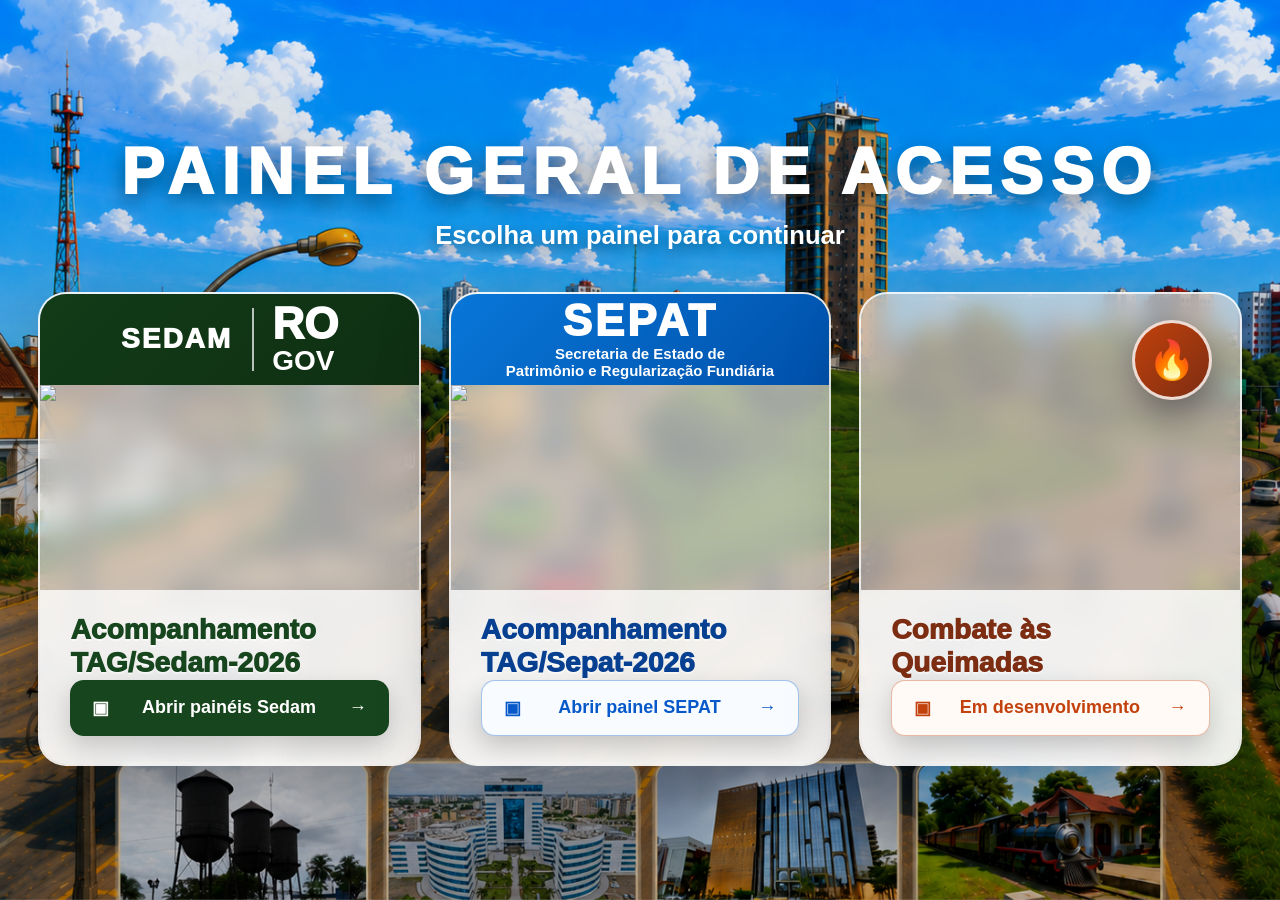
==== index.html @ 22114ae2 "Update index.html" ====
<!DOCTYPE html>
<html lang="pt-BR">
<head>
<meta charset="UTF-8">
<meta name="viewport" content="width=device-width,initial-scale=1.0">
<link rel="icon" href="data:,">
<title>Painel de Acompanhamento TAGs/Sedam e Sepat 2026</title>
<link rel="icon" href="/tags/assets/bg-monitoramento.png">
<link rel="stylesheet" href="./css/tailwind.min.css">
<link rel="stylesheet" href="./css/style.css?v=6">

<script src="https://cdn.jsdelivr.net/npm/@supabase/supabase-js@2"></script>
<script src="https://cdn.jsdelivr.net/npm/chart.js"></script>
<script src="https://cdnjs.cloudflare.com/ajax/libs/jspdf/2.5.1/jspdf.umd.min.js"></script>
<script src="https://cdnjs.cloudflare.com/ajax/libs/jspdf-autotable/3.5.28/jspdf.plugin.autotable.min.js"></script>
<script src="https://cdn.jsdelivr.net/npm/chartjs-plugin-datalabels@2.0.0"></script>
<script src="config.js"></script>

</head>
<body class="p-2 md:p-4">
<img src="assets/bandeira-ro.png" id="bandeiraFlutuante">
<!--=========================================================
000 PAINEL GERAL DE ACESSO
=========================================================-->
<section id="painel-geral-acesso" class="painel-geral-acesso">
<div class="painel-geral-overlay"></div>
<div class="painel-geral-conteudo">
<div class="painel-geral-titulo">PAINEL GERAL DE ACESSO</div>
<div class="painel-geral-subtitulo">Escolha um painel para continuar</div>
<div class="painel-geral-grid">
<div class="painel-card painel-card-sedam" onclick="abrirPainelSedam()">
<div class="painel-card-topo painel-topo-sedam">
<div class="painel-logo-texto">SEDAM</div>
<div class="painel-logo-ro">RO<br><span>GOV</span></div>
</div>
<div class="painel-card-img">
<img src="assets/sedam-card.png" class="painel-img-unificada">
</div>
<div class="painel-card-base">
<div class="painel-card-titulo sedam-cor">Acompanhamento<br>TAG/Sedam-2026</div>
<button class="painel-card-btn btn-sedam"><span>▣</span><strong>Abrir painéis Sedam</strong><b>→</b></button>
</div>
</div>
<div class="painel-card painel-card-sepat" onclick="abrirPainelSepat()">
<div class="painel-card-topo painel-topo-sepat">
<div class="painel-logo-sepat">SEPAT</div>
<div class="painel-logo-sub">Secretaria de Estado de<br>Patrimônio e Regularização Fundiária</div>
</div>
<div class="painel-card-img">
<img src="assets/sepat-card.png" class="painel-img-unificada">
</div>
<div class="painel-card-base">
<div class="painel-card-titulo sepat-cor">Acompanhamento<br>TAG/Sepat-2026</div>
<button class="painel-card-btn btn-sepat"><span>▣</span><strong>Abrir painel SEPAT</strong><b>→</b></button>
</div>
</div>
<div class="painel-card painel-card-queimadas" onclick="abrirPainelQueimadas()">
<div class="painel-card-topo painel-topo-queimadas">
<div class="painel-logo-fogo">🔥</div>
</div>
<div class="painel-card-img painel-img-queimadas"></div>
<div class="painel-card-base">
<div class="painel-card-titulo queimadas-cor">Combate às<br>Queimadas</div>
<button class="painel-card-btn btn-queimadas"><span>▣</span><strong>Em desenvolvimento</strong><b>→</b></button>
</div>
</div>
</div>
</div>
</section>
  
<!-- 001 LOGIN -->
<div id="login-screen" class="min-h-screen flex items-center justify-center">

<div class="login-card-sedam-img">

<img src="assets/sedam-card.png" class="login-img-unificada">

<div class="login-actions-sedam">

<input type="text" id="u" placeholder="Usuário" class="w-full p-3 mb-3 bg-slate-800 rounded-lg text-white text-sm">

<input type="password" id="p" placeholder="Senha" class="w-full p-3 mb-4 bg-slate-800 rounded-lg text-white text-sm">

<button onclick="login()" class="w-full bg-blue-600 hover:bg-blue-700 py-3 rounded-xl font-bold text-sm">
ACESSAR PAINEL
</button>
<button onclick="voltarPainelGeral()" class="w-full bg-slate-700 hover:bg-slate-800 py-3 rounded-xl font-bold text-sm text-white">
← Voltar ao Painel Geral
</button>
</div>

</div>

</div>

<!-- 002 DASHBOARD -->
<div id="dashboard" class="hidden">
<header class="topo-sedam-modern">

<div class="topo-esquerda-sedam">

<div>
<h1 class="titulo-sedam-modern">
Painel de Acompanhamento TAG/Sedam 2026
</h1>

<div id="user-info" class="usuario-sedam-modern"></div>
</div>

</div>

<div class="topo-direita-sedam">

<div class="mini-kpis-sedam">

<div class="mini-kpi-sedam azul">
<span id="dashboardTotalItens">0</span>
<small>ITENS</small>
</div>

<div class="mini-kpi-sedam verde">
<span id="dashboardTotalSubitens">0</span>
<small>SUBITENS</small>
</div>

</div>

<div class="media-topo-sedam">
<div>MÉDIA GERAL TAG</div>
<strong id="total-geral">0%</strong>
</div>

<button class="btn-topo-sedam" onclick="window.location.href='https://projetosetags.github.io/tags/index.html'">
Painel Geral
</button>

<button id="btnBackupSedam" style="flex-shrink:0" class="btn-topo-sedam hidden" onclick="backupSedam()">
BACKUP Sedam
</button>

<div id="btn-monitoramento" style="display:none;flex-shrink:0">
<a href="https://projetosetags.github.io/tags/monitoramento/monitoramento.html" target="_blank" class="btn-topo-sedam">
<span>📊</span>
<span>Monitoramento</span>
</a>
</div>

<button onclick="logout()" class="btn-topo-sedam sair">
Sair
</button>

</div>

</header>

<!-- 003 MENU -->
<nav class="grid grid-cols-2 sm:grid-cols-3 md:grid-cols-4 xl:grid-cols-7 gap-2 mb-4">

<button onclick="switchTab('dashboard')" id="tab-dashboard" class="tab-btn flex flex-col items-center justify-center rounded-2xl p-3 min-h-[82px] bg-white/90 border border-[#e5d6c3] shadow-[0_4px_14px_rgba(0,0,0,0.08)] hover:scale-[1.01] transition-all duration-300">
<div class="text-2xl mb-1">📈</div>
<div class="text-[11px] font-black tracking-wide uppercase text-[#6e5a45] text-center leading-tight">Dashboard</div>
</button>
  
<button onclick="switchTab('resumo')" id="tab-resumo" class="tab-btn tab-active">
<div>📊</div>
<div>Resumo</div>
</button>

<button onclick="switchTab('mensal')" id="tab-mensal" class="tab-btn">
<div>📑</div>
<div>Dados p/Monitoramento</div>
</button>

<button onclick="switchTab('analise')" id="tab-analise" class="tab-btn">
<div>📈</div>
<div>Gráficos</div>
</button>

<button onclick="switchTab('concluidos')" id="tab-concluidos" class="tab-btn">
<div>🏆</div>
<div>100% Cumpridos</div>
</button>

<button id="tab-perfis" onclick="switchTab('perfis')" class="tab-btn hidden">
<div>👥</div>
<div>Perfis Sedam</div>
</button>

<button id="tab-tcero" onclick="switchTab('tcero')" class="tab-btn hidden">
<div>🛡️</div>
<div>Perfis TCE-RO</div>
</button>

<button id="tab-usuarios" onclick="switchTab('usuarios')" class="tab-btn hidden">
<div>👤</div>
<div>Usuários Sedam</div>
</button>

</nav>

<!-- 004 FILTROS -->
<div class="flex flex-wrap gap-2 mb-3 items-center justify-between">
<div id="boxModoResumo" class="flex flex-wrap gap-2 items-center">
<button onclick="modoResumo='item';renderResumo()" id="btnModoItem" class="text-xs bg-amber-500 hover:bg-amber-400 text-white px-4 py-2 rounded-2xl font-black shadow inline-flex items-center">
ITEM
</button>
<button onclick="modoResumo='subitem';renderResumo()" id="btnModoSubitem" class="text-xs bg-blue-500 hover:bg-blue-400 text-white px-4 py-2 rounded-2xl font-black shadow inline-flex items-center">
SUBITEM
</button>
<button
type="button"
onclick="toggleOcultarConcluidos()"
id="btn-ocultar"
style="display:inline-flex"
class="text-xs bg-slate-700 hover:bg-slate-800 text-white px-4 py-2 rounded-2xl font-black shadow items-center justify-center">
OCULTAR 100%
</button>

</div>

<div class="flex justify-end items-center gap-2 ml-auto flex-wrap">

<input id="dataInicio" type="date" onchange="aplicarFiltroData()" class="text-xs bg-white border border-slate-300 text-slate-800 px-3 py-2 rounded-2xl shadow-sm font-bold">

<input id="dataFim" type="date" onchange="aplicarFiltroData()" class="text-xs bg-white border border-slate-300 text-slate-800 px-3 py-2 rounded-2xl shadow-sm font-bold">

<button
onclick="toggleOcultarConcluidos()"
class="text-xs bg-slate-700 hover:bg-slate-800 text-white px-4 py-2 rounded-2xl font-black shadow">
OCULTAR 100%
</button>

</div>

</div>

<!-- 005 RESUMO -->
<div id="view-resumo" class="tab-view">
<div id="cards-container" class="grid grid-cols-2 sm:grid-cols-3 md:grid-cols-4 lg:grid-cols-6 xl:grid-cols-8 gap-3"></div>
</div>

<!-- 006 VOLTAR -->
<button id="btn-voltar" onclick="fecharDrill()" style="display:none" class="mb-2 text-xs bg-red-600 px-2 py-1 rounded">
← VOLTAR
</button>

<!-- DASHBOARD -->
<div id="view-dashboard" class="tab-content">

<div class="grid grid-cols-2 md:grid-cols-4 xl:grid-cols-7 gap-3 mb-4">

<div id="cardMediaGeral" class="bg-white/90 rounded-3xl p-5 shadow border border-emerald-100">
<div class="text-[11px] font-black text-slate-500 uppercase tracking-wide">Média Geral</div>
<div id="dashboardMediaGeral" class="text-[46px] font-black text-emerald-500 leading-none mt-1">0%</div>
<div class="text-[12px] font-bold text-slate-600 mt-2">Desempenho consolidado</div>
</div>

<div id="cardTotalItens" class="bg-white/90 rounded-3xl p-5 shadow border border-blue-100">
<div class="text-[11px] font-black text-slate-500 uppercase tracking-wide">Itens</div>
<div id="dashboardTotalItens" class="text-[46px] font-black text-blue-500 leading-none mt-1">0</div>
<div class="text-[12px] font-bold text-slate-600 mt-2">Itens monitorados</div>
</div>

<div id="cardTotalSubitens" class="bg-white/90 rounded-3xl p-5 shadow border border-violet-100">
<div class="text-[11px] font-black text-slate-500 uppercase tracking-wide">Subitens</div>
<div id="dashboardTotalSubitens" class="text-[46px] font-black text-violet-500 leading-none mt-1">0</div>
<div class="text-[12px] font-bold text-slate-600 mt-2">Subitens cadastrados</div>
</div>

<div id="cardCumpridos" class="bg-white/90 rounded-3xl p-5 shadow border border-green-100">
<div class="text-[11px] font-black text-slate-500 uppercase tracking-wide">100%</div>
<div id="dashboardCumpridos" class="text-[46px] font-black text-green-500 leading-none mt-1">0</div>
<div class="text-[12px] font-bold text-slate-600 mt-2">Cumpridos</div>
</div>

<div id="cardCriticos" class="bg-white/90 rounded-3xl p-5 shadow border border-red-100">
<div class="text-[11px] font-black text-slate-500 uppercase tracking-wide">Críticos</div>
<div id="dashboardCriticos" class="text-[46px] font-black text-red-500 leading-none mt-1">0</div>
<div class="text-[12px] font-bold text-slate-600 mt-2">Abaixo de 30%</div>
</div>

<div id="cardAndamento" class="bg-white/90 rounded-3xl p-5 shadow border border-orange-100">
<div class="text-[11px] font-black text-slate-500 uppercase tracking-wide">Execução</div>
<div id="dashboardAndamento" class="text-[46px] font-black text-orange-500 leading-none mt-1">0</div>
<div class="text-[12px] font-bold text-slate-600 mt-2">Em andamento</div>
</div>

<div id="cardPendentes" class="bg-white/90 rounded-3xl p-5 shadow border border-slate-200">
<div class="text-[11px] font-black text-slate-500 uppercase tracking-wide">Pendentes</div>
<div id="dashPendentes" class="text-[46px] font-black text-slate-400 leading-none mt-1">0</div>
<div class="text-[12px] font-bold text-slate-600 mt-2">Não iniciados</div>
</div>

</div>

<div class="grid grid-cols-1 lg:grid-cols-3 gap-4">

<div class="bg-white/90 rounded-3xl p-5 shadow border border-slate-100">
<div class="flex items-center justify-between mb-3">
<h3 class="text-[13px] font-black uppercase tracking-wide text-slate-700">Desempenho por Item</h3>
<div class="text-[10px] font-black text-emerald-500 uppercase">Atualizado</div>
</div>
<div class="chart-container">
<canvas id="graficoDashboardItens"></canvas>
</div>
</div>

<div class="bg-white/90 rounded-3xl p-5 shadow border border-slate-100">
<div class="flex items-center justify-between mb-3">
<h3 class="text-[13px] font-black uppercase tracking-wide text-slate-700">Evolução Mensal</h3>
<div class="text-[10px] font-black text-blue-500 uppercase">Média Geral</div>
</div>
<div class="chart-container">
<canvas id="graficoDashboardLinha"></canvas>
</div>
</div>

<div class="bg-white/90 rounded-3xl p-5 shadow border border-slate-100">
<div class="flex items-center justify-between mb-3">
<h3 class="text-[13px] font-black uppercase tracking-wide text-slate-700">Distribuição</h3>
<div class="text-[10px] font-black text-violet-500 uppercase">Subitens</div>
</div>
<div class="chart-container">
<canvas id="graficoDashboardPizza"></canvas>
</div>
</div>

</div>

<div class="mt-4 bg-blue-50 border border-blue-200 rounded-2xl p-4 text-[12px] font-semibold text-slate-700 leading-relaxed">
As informações constantes neste painel possuem caráter preliminar e informativo, baseadas nos dados declarados até o momento pelos jurisdicionados envolvidos no monitoramento do TAG SEDAM 2026.
</div>

</div>

<!-- 007 MONITORAMENTO -->
<div id="view-mensal" class="tab-view hidden">
<div class="bg-slate-900/40 rounded-xl border border-white/5 overflow-x-auto">
<table class="w-full text-left border-collapse min-w-[1400px]">
<thead>
<tr class="text-[8px] text-slate-500 uppercase border-b border-white/10">
<th>Sub-Item</th>
<th>Descrição</th>
<th>Produtos</th>
<th>Responsável(is)</th>
<th>Setor</th>
<th>Data Início</th>
<th class="opacity-40">JAN</th>
<th class="opacity-40">FEV</th>
<th class="opacity-40">MAR</th>
<th class="text-blue-400">ABR</th>
<th class="text-yellow-400">MAI</th>
<th>Total</th>
</tr>
</thead>
<tbody id="table-body" class="text-[10px]"></tbody>
</table>
</div>
</div>

<!-- 008 ANALISE -->
<div id="view-analise" class="tab-view hidden">

<select id="tipoGrafico" class="hidden">
<option value="subitem" selected>POR SUBITEM</option>
</select>

<div class="grid grid-cols-1 md:grid-cols-2 gap-3 mb-3">

<select id="filtroItem" class="bg-slate-800 p-2 rounded text-sm"></select>

<select id="filtroSubitem" class="bg-slate-800 p-2 rounded text-sm"></select>

</div>

<div class="bg-slate-900/40 p-4 rounded-xl mb-4">

<canvas id="chartMaster"></canvas>

<div id="descSubitem"></div>

</div>
<div class="flex justify-end mb-3">
<button onclick="toggleOcultarConcluidos()" class="text-xs bg-slate-700 hover:bg-slate-800 text-white px-4 py-2 rounded-2xl font-black shadow">
OCULTAR 100%
</button>
</div>
<div id="ranking" class="mt-6 text-xs"></div>

</div>

<!-- 009 CONCLUIDOS -->
<div id="view-concluidos" class="tab-view hidden">

<div id="concluidos-container" class="grid grid-cols-6 sm:grid-cols-12 lg:grid-cols-18 gap-1 mb-8"></div>

<div class="bg-slate-900/40 p-6 rounded-xl border border-emerald-500/20">

<h3 style="font-size:22px;font-weight:900;color:#000000;margin-bottom:18px;text-transform:uppercase;">
Descrição das Ações Cumpridas (100%)
</h3>

<div id="concluidos-list" class="space-y-2 text-[10px] text-slate-400"></div>

</div>

</div>

<!-- 010 PERFIS -->
<div id="view-perfis" class="tab-view hidden">
<div id="boxCadastroPerfis" class="hidden flex-wrap gap-2 mb-4 bg-white/70 rounded-3xl p-4 shadow-[0_4px_18px_rgba(0,0,0,.08)]">
<input id="pf_nome" placeholder="Nome Completo" class="px-4 py-3 rounded-2xl border border-slate-200 outline-none text-[13px] font-bold min-w-[240px]">
<input id="pf_user" placeholder="Usuário" class="px-4 py-3 rounded-2xl border border-slate-200 outline-none text-[13px] font-bold min-w-[140px]">
<input id="pf_senha" placeholder="Senha" class="px-4 py-3 rounded-2xl border border-slate-200 outline-none text-[13px] font-bold min-w-[140px]">
<input id="pf_cargo" placeholder="Cargo" class="px-4 py-3 rounded-2xl border border-slate-200 outline-none text-[13px] font-bold min-w-[260px]">

<select id="pf_nivel" class="px-4 py-3 rounded-2xl border border-slate-200 outline-none text-[13px] font-black">
<option value="1">Nível 1</option>
<option value="2">Nível 2</option>
<option value="3">Nível 3</option>
<option value="4" selected>Nível 4</option>
</select>

<button id="btnInserirPerfil" onclick="salvarNovoPerfil()" class="bg-violet-600 hover:bg-violet-700 text-white px-6 py-3 rounded-2xl text-[11px] font-black shadow">
INSERIR
</button>

</div>

<div id="listaPerfis"></div>
</div>

<!-- 011 TCERO -->
<div id="view-tcero" class="tab-view hidden">
<div id="boxCadastroTCERO" class="hidden flex-wrap gap-2 mb-4 bg-white/70 rounded-3xl p-4 shadow-[0_4px_18px_rgba(0,0,0,.08)]">
<input id="tc_nome" placeholder="Nome Completo" class="px-4 py-3 rounded-2xl border border-slate-200 outline-none text-[13px] font-bold min-w-[240px]">
<input id="tc_user" placeholder="Usuário" class="px-4 py-3 rounded-2xl border border-slate-200 outline-none text-[13px] font-bold min-w-[140px]">
<input id="tc_senha" placeholder="Senha" class="px-4 py-3 rounded-2xl border border-slate-200 outline-none text-[13px] font-bold min-w-[140px]">
<input id="tc_cargo" placeholder="Cargo" class="px-4 py-3 rounded-2xl border border-slate-200 outline-none text-[13px] font-bold min-w-[260px]">
<select id="tc_nivel" class="px-4 py-3 rounded-2xl border border-slate-200 outline-none text-[13px] font-black">
<option value="1">Nível 1</option>
<option value="2">Nível 2</option>
<option value="3">Nível 3</option>
<option value="4" selected>Nível 4</option>
</select>

<select id="tc_pdf" class="px-4 py-3 rounded-2xl border border-slate-200 outline-none text-[13px] font-black">
<option value="true">COM PDF</option>
<option value="false">SEM PDF</option>
</select>
<button id="btnInserirTCERO" onclick="salvarNovoTCERO()" class="bg-violet-600 hover:bg-violet-700 text-white px-6 py-3 rounded-2xl text-[11px] font-black shadow">
INSERIR
</button>
</div>
<div id="listaTCERO"></div>
</div>

<!-- 012 USUARIOS -->
<div id="view-usuarios" class="tab-view hidden">
<div id="listaUsuarios"></div>
</div>

</div>

<script src="./js/utils.js"></script>
<script src="./js/sedam-core.js"></script>
<script src="./js/sedam-monitoramento.js"></script>
<script src="./js/sedam-graficos.js"></script>
<script src="./js/sedam-pdf.js"></script>
<script src="./js/tcero.js"></script>

<div id="modalResumo" class="hidden fixed inset-0 z-[9999] bg-black/70 items-center justify-center p-3">
<div class="bg-slate-200 w-full max-w-5xl rounded-3xl overflow-auto max-h-[92vh] shadow-2xl">

<div class="flex items-center justify-between p-4 border-b border-slate-300 sticky top-0 bg-slate-100">
<div class="text-lg font-black text-blue-900">
DETALHAMENTO DO SUBITEM
</div>

<button onclick="fecharModalResumo()" class="bg-red-600 hover:bg-red-700 text-white px-4 py-2 rounded-xl text-xs font-black">
FECHAR
</button>
</div>

<div id="conteudoResumo" class="p-4">
</div>

</div>
</div>

<script>

function aplicarAcessoMonitoramento(){
let btn=document.getElementById('btn-monitoramento')
if(!btn)return
let username=(userP?.username||'').toLowerCase().trim()
let nome=(userP?.nome_completo||'').toLowerCase().trim()
const usuariosPermitidos=[
'manoel',
'jane'
]
const liberado=
usuariosPermitidos.includes(username)||
nome.includes('manoel')||
nome.includes('jane')
if(liberado){
btn.style.display='flex'
btn.style.alignItems='center'
}else{
btn.style.display='none'
}
}


</script>
 
</body>
</html>
---- css/style.css ----
/*=========================================================
001 SEDAM BODY E LOGIN
=========================================================*/
body{background:#f5f0e6;color:#000000;font-family:'Inter',sans-serif;margin:0;overflow-x:hidden;}
body:not(.login-bg){background:#f5f0e6!important;}
body.login-bg{background:url('../assets/portovelho.png') center center/cover no-repeat fixed!important;filter:contrast(1.15) saturate(1.18) brightness(1.02);}
body.login-bg::before{content:"";position:fixed;top:0;left:0;width:100%;height:100%;background:linear-gradient(to bottom,rgba(255,255,255,.08),rgba(255,255,255,.14));z-index:0;}
#login-screen.hidden,#login-screen[style*="display: none"]{display:none!important;height:0!important;min-height:0!important;padding:0!important;margin:0!important;overflow:hidden!important;}
#dashboard{margin-top:0!important;padding:10px!important;position:relative!important;z-index:2!important;width:100%!important;}
.bg-slate-900\/70{background:rgba(255,255,255,.82)!important;border:1px solid rgba(0,0,0,.08)!important;backdrop-filter:blur(10px);box-shadow:0 10px 40px rgba(0,0,0,.18);}
.bg-slate-800{background:#efe5d8!important;color:#4b4038!important;}
.text-white,.text-slate-300,.text-blue-400,.text-yellow-400,.text-emerald-400{color:#000000!important;}
.border-white\/10{border-color:rgba(120,102,84,.08)!important;}
.border-white\/5{border-color:rgba(120,102,84,.05)!important;}

/*=========================================================
002 BANDEIRA FLUTUANTE
=========================================================*/
#bandeiraFlutuante{position:fixed;top:145px;left:50%;transform:translateX(-50%);width:320px;z-index:0;pointer-events:none;display:block!important;opacity:.28;filter:drop-shadow(0 10px 18px rgba(0,0,0,.16)) drop-shadow(0 2px 4px rgba(255,255,255,.08));transform-origin:left center;animation:bandeiraRealista 8s ease-in-out infinite;will-change:transform;}
body.login-bg #bandeiraFlutuante{display:block!important;}
@keyframes bandeiraRealista{
0%{transform:translateX(-50%) perspective(1800px) rotateY(0deg) skewY(0deg) translateY(0px);}
10%{transform:translateX(-50%) perspective(1800px) rotateY(-2deg) skewY(-.2deg) translateY(-1px);}
20%{transform:translateX(-50%) perspective(1800px) rotateY(1.5deg) skewY(.2deg) translateY(.5px);}
30%{transform:translateX(-50%) perspective(1800px) rotateY(-3deg) skewY(-.3deg) translateY(-1px);}
40%{transform:translateX(-50%) perspective(1800px) rotateY(2deg) skewY(.2deg) translateY(1px);}
50%{transform:translateX(-50%) perspective(1800px) rotateY(-2.5deg) skewY(-.3deg) translateY(-1px);}
60%{transform:translateX(-50%) perspective(1800px) rotateY(1.5deg) skewY(.2deg) translateY(.5px);}
70%{transform:translateX(-50%) perspective(1800px) rotateY(-2deg) skewY(-.2deg) translateY(-1px);}
80%{transform:translateX(-50%) perspective(1800px) rotateY(1deg) skewY(.1deg) translateY(.5px);}
90%{transform:translateX(-50%) perspective(1800px) rotateY(-1.5deg) skewY(-.1deg) translateY(-.5px);}
100%{transform:translateX(-50%) perspective(1800px) rotateY(0deg) skewY(0deg) translateY(0px);}
}

/*=========================================================
003 TABS E NAVEGAÇÃO
=========================================================*/
nav{display:flex!important;flex-wrap:nowrap!important;align-items:center!important;justify-content:space-between!important;gap:10px!important;overflow-x:auto!important;padding:4px 0!important;}
.tab-btn{align-self:start!important;flex:1 1 0!important;max-width:180px!important;min-width:120px!important;min-height:68px!important;padding:.65rem!important;font-size:.68rem!important;font-weight:900!important;text-transform:uppercase!important;color:#6e563d!important;border:none!important;border-radius:18px!important;background:rgba(255,255,255,.88)!important;border:1px solid rgba(255,255,255,.55)!important;backdrop-filter:blur(18px)!important;-webkit-backdrop-filter:blur(18px)!important;box-shadow:0 4px 12px rgba(0,0,0,.06)!important;display:flex!important;flex-direction:column!important;align-items:center!important;justify-content:center!important;gap:3px!important;position:relative!important;overflow:hidden!important;transition:all .22s ease!important;}
.tab-btn:hover{transform:translateY(-2px)!important;box-shadow:0 10px 20px rgba(15,23,42,.10)!important;filter:brightness(1.03);}
.tab-btn::before{content:"";position:absolute;top:0;left:0;width:100%;height:48%;background:linear-gradient(to bottom,rgba(255,255,255,.42),transparent);pointer-events:none;}
.tab-btn div:first-child{font-size:18px!important;line-height:1!important;margin:0!important;}
.tab-btn div:last-child{font-size:9px!important;font-weight:900!important;letter-spacing:.2px!important;line-height:1!important;color:#6b5338!important;text-align:center!important;}
.tab-active{color:#8a6230!important;background:linear-gradient(180deg,rgba(255,248,238,.98),rgba(239,223,198,.94))!important;border:1px solid rgba(205,164,104,.42)!important;box-shadow:0 12px 24px rgba(176,128,64,.14)!important;transform:translateY(-1px)!important;}

/*=========================================================
004 DASHBOARD E KPIS
=========================================================*/
#view-dashboard{width:100%;max-width:100%;padding:10px 14px 20px 14px;overflow-x:hidden;}
#view-dashboard .grid{gap:14px!important;}
#view-dashboard .bg-white\/80,#view-dashboard .bg-white{background:rgba(255,255,255,.82)!important;border:1px solid rgba(0,0,0,.05)!important;border-radius:22px!important;box-shadow:0 4px 18px rgba(0,0,0,.06)!important;backdrop-filter:blur(10px)!important;}
#view-dashboard h2{font-size:28px!important;font-weight:900!important;color:#0f172a!important;line-height:1!important;}
#view-dashboard h3{font-size:14px!important;font-weight:900!important;text-transform:uppercase!important;color:#111827!important;margin-bottom:10px!important;line-height:1.1!important;}
.card-kpi{display:flex!important;align-items:center!important;justify-content:space-between!important;padding:18px!important;background:#ffffff!important;border-radius:22px!important;border:1px solid rgba(0,0,0,.05)!important;box-shadow:0 4px 18px rgba(0,0,0,.05)!important;min-height:110px!important;}
.card-kpi .icone{width:54px!important;height:54px!important;border-radius:16px!important;display:flex!important;align-items:center!important;justify-content:center!important;font-size:24px!important;font-weight:900!important;}
.card-kpi .valor{font-size:38px!important;font-weight:900!important;line-height:1!important;}
.card-kpi .titulo{font-size:13px!important;font-weight:900!important;text-transform:uppercase!important;color:#0f172a!important;margin-bottom:6px!important;}
.card-kpi .sub{font-size:11px!important;font-weight:700!important;color:#475569!important;}

/*=========================================================
005 GRÁFICOS
=========================================================*/
.tab-content{display:none!important;width:100%!important;}
.tab-content.active{display:block!important;width:100%!important;animation:fadePainel .25s ease;}
.graficos-grid,.chart-container,.grafico-card,.box-chart{display:grid!important;visibility:visible!important;opacity:1!important;width:100%!important;height:260px!important;max-height:260px!important;min-height:260px!important;overflow:hidden!important;}
.grafico-card canvas,.box-chart canvas,.chart-container canvas,#graficoResumo,#graficoMonitoramento,#graficoGeral,#graficoLinha,#graficoPizza,#graficoBarras{display:block!important;visibility:visible!important;opacity:1!important;width:100%!important;height:220px!important;max-height:220px!important;min-height:220px!important;}
#analise,#graficos,#graficoResumo,#graficoGeral,#graficoMonitoramento,canvas{display:block!important;visibility:visible!important;opacity:1!important;}
@keyframes fadePainel{from{opacity:.4;transform:translateY(6px);}to{opacity:1;transform:translateY(0);}}

/*=========================================================
006 TABELAS E INPUTS
=========================================================*/
table,td,#concluidos-list,#listaPerfis,#listaUsuarios,#listaTCERO{color:#000000!important;}
table{width:100%!important;border-collapse:collapse!important;background:#ffffff!important;border-radius:16px!important;overflow:hidden!important;}
th{background:#f8fafc!important;color:#0f172a!important;font-size:11px!important;font-weight:900!important;padding:10px 8px!important;border-bottom:1px solid rgba(0,0,0,.05)!important;text-transform:uppercase!important;}
td{font-size:11px!important;font-weight:700!important;padding:9px 8px!important;border-bottom:1px solid rgba(0,0,0,.04)!important;color:#1e293b!important;}
.input-mes{width:60px;font-size:16px;font-weight:900;text-align:center;background:#f3ece2;border:1px solid rgba(120,102,84,.15);border-radius:6px;color:#5c4d3d;}
.input-table{background:transparent;border:none;color:#8b6b45;font-weight:800;width:45px;text-align:center;font-size:11px;}
.td-mes{font-size:12px;font-weight:700;text-align:center;}
.td-mes-strong{font-size:16px;font-weight:900;text-align:center;}
.td-total{font-size:18px;font-weight:900;text-align:right;}
.td-desc{font-size:11px;max-width:280px;white-space:normal;line-height:1.2;}
.td-data{font-size:11px;font-weight:700;text-align:center;vertical-align:middle;white-space:nowrap;line-height:1;padding:4px;}
.tr-hover:hover{background:rgba(160,140,120,.08);}

/*=========================================================
007 BOTÕES E CARDS
=========================================================*/
button{transition:.2s;}
.card-micro{padding:10px;min-height:92px;display:flex;flex-direction:column;align-items:center;justify-content:center;transition:.2s;border-radius:16px;border:1px solid rgba(120,102,84,.12);cursor:pointer;background:rgba(255,255,255,.55);backdrop-filter:blur(6px);text-align:center;overflow:hidden;word-break:break-word;line-height:1.1;box-shadow:0 4px 14px rgba(0,0,0,.06);}
.percent-big{font-size:2rem;font-weight:900;color:#4a4038;line-height:1;margin-top:4px;}
.legend-box{background:rgba(255,255,255,.55);border:1px solid rgba(120,102,84,.12);padding:1rem;border-radius:10px;margin-top:1rem;font-size:.7rem;color:#5f564d;white-space:pre-wrap;}
.btn-pdf{background:linear-gradient(135deg,#b08968,#d2b48c);color:#000;padding:8px 14px;border-radius:14px;font-size:10px;font-weight:900;text-transform:uppercase;transition:.25s;border:2px solid rgba(0,0,0,.08);box-shadow:0 4px 12px rgba(0,0,0,.12);}
.btn-pdf:hover{transform:translateY(-1px) scale(1.02);filter:brightness(1.03);}
.btn-dashboard{display:inline-flex!important;align-items:center!important;justify-content:center!important;gap:8px!important;background:linear-gradient(180deg,#ffffff 0%,#edf2f7 100%)!important;color:#0f172a!important;border:1px solid #cbd5e1!important;border-radius:16px!important;padding:10px 20px!important;font-size:12px!important;font-weight:900!important;text-transform:uppercase!important;letter-spacing:.2px!important;box-shadow:0 3px 12px rgba(15,23,42,.08)!important;transition:all .18s ease!important;}
.btn-dashboard:hover{transform:translateY(-1px)!important;background:linear-gradient(180deg,#ffffff 0%,#dbeafe 100%)!important;border-color:#93c5fd!important;color:#1d4ed8!important;box-shadow:0 8px 20px rgba(59,130,246,.16)!important;}

/*=========================================================
008 RESPONSIVO
=========================================================*/
@media(max-width:900px){
nav{display:grid!important;grid-template-columns:repeat(2,minmax(0,1fr))!important;gap:8px!important;}
#view-dashboard{padding:8px!important;}
#view-dashboard .grid{gap:8px!important;}
#view-dashboard .text-\[46px\]{font-size:28px!important;}
#view-dashboard h3{font-size:12px!important;}
#view-dashboard canvas{height:220px!important;max-height:220px!important;}
.tab-btn{max-width:100%!important;min-width:unset!important;min-height:58px!important;border-radius:16px!important;padding:.45rem!important;}
.tab-btn div:first-child{font-size:15px!important;}
.tab-btn div:last-child{font-size:8px!important;}
.card-kpi{min-height:88px!important;padding:12px!important;}
.card-kpi .valor{font-size:28px!important;}
.card-kpi .icone{width:42px!important;height:42px!important;font-size:18px!important;}
table{display:block!important;overflow-x:auto!important;white-space:nowrap!important;}
}
@media(max-width:768px){
body{overflow-x:hidden!important;}
nav{grid-template-columns:repeat(2,minmax(0,1fr))!important;gap:8px!important;padding:0 4px!important;}
#dashboard{padding:6px!important;}
#view-dashboard{padding:2px!important;}
#view-dashboard .grid{gap:6px!important;}
#view-dashboard canvas{height:170px!important;max-height:170px!important;}
#view-dashboard .text-\[46px\]{font-size:22px!important;}
#view-dashboard .bg-white\/80{padding:8px!important;border-radius:14px!important;}
.bg-slate-900\/70{width:100%!important;max-width:94%!important;padding:18px!important;border-radius:22px!important;}
.card-micro{min-height:34px!important;font-size:10px!important;}
.percent-big{font-size:.92rem!important;}
.btn-pdf{padding:6px 10px!important;font-size:8px!important;border-radius:10px!important;}
.legend-box{font-size:.58rem!important;padding:.7rem!important;}
.td-mes{font-size:9px!important;}
.td-mes-strong{font-size:11px!important;}
.td-total{font-size:12px!important;}
.td-desc{font-size:9px!important;max-width:130px!important;}
.td-data{font-size:8px!important;padding:2px!important;}
.input-mes{width:44px!important;font-size:11px!important;}
.input-table{width:30px!important;font-size:9px!important;}
th,td{padding:3px!important;word-break:break-word!important;}
.grid{gap:6px!important;}
canvas{max-width:100%!important;height:auto!important;}
}
/*=========================================================
009 PAINEL GERAL DE ACESSO
=========================================================*/
.painel-geral-acesso{position:fixed;inset:0;z-index:9999;display:flex;align-items:center;justify-content:center;background:url('../assets/portovelho.png') center center/cover no-repeat;overflow:hidden;font-family:Inter,Arial,sans-serif}
.painel-geral-overlay{position:absolute;inset:0;background:linear-gradient(180deg,rgba(0,80,150,.10),rgba(0,0,0,.25));backdrop-filter:saturate(1.2)}
.painel-geral-conteudo{position:relative;z-index:2;width:min(1500px,94vw);display:flex;flex-direction:column;align-items:center;justify-content:center}
.painel-geral-titulo{font-size:clamp(34px,5vw,72px);font-weight:1000;color:#ffffff;letter-spacing:8px;text-align:center;text-shadow:0 8px 20px rgba(0,0,0,.45)}
.painel-geral-subtitulo{font-size:clamp(18px,2vw,30px);font-weight:700;color:#ffffff;margin-top:12px;margin-bottom:42px;text-shadow:0 5px 14px rgba(0,0,0,.45)}
.painel-geral-grid{width:100%;display:grid;grid-template-columns:repeat(3,1fr);gap:28px;align-items:stretch}
.painel-card{height:470px;border-radius:28px;overflow:hidden;background:rgba(255,255,255,.62);box-shadow:0 24px 70px rgba(0,0,0,.28);border:2px solid rgba(255,255,255,.72);backdrop-filter:blur(12px);cursor:pointer;transition:.25s ease;display:flex;flex-direction:column}
.painel-card:hover{transform:translateY(-8px) scale(1.015);box-shadow:0 30px 90px rgba(0,0,0,.38)}
.painel-card-topo{height:92px;display:flex;align-items:center;justify-content:center;gap:20px;color:#fff}
.painel-topo-sedam{background:linear-gradient(135deg,#123b17,#0f2f13)}
.painel-topo-sepat{background:linear-gradient(135deg,#0877d8,#0050aa);flex-direction:column;gap:2px}
.painel-topo-queimadas{height:0;background:transparent;position:relative}
.painel-logo-texto{font-size:28px;font-weight:1000;letter-spacing:2px}
.painel-logo-ro{font-size:44px;font-weight:1000;line-height:.72;border-left:2px solid rgba(255,255,255,.7);padding-left:18px}
.painel-logo-ro span{font-size:28px;font-weight:900}
.painel-logo-sepat{font-size:44px;font-weight:1000;letter-spacing:3px;line-height:1}
.painel-logo-sub{font-size:15px;font-weight:700;text-align:center;line-height:1.15}
.painel-logo-fogo{position:absolute;right:28px;top:26px;width:74px;height:74px;border-radius:50%;display:flex;align-items:center;justify-content:center;background:linear-gradient(135deg,#c2410c,#7c2d12);border:3px solid rgba(255,255,255,.82);font-size:38px;box-shadow:0 14px 35px rgba(0,0,0,.35);z-index:5}
.painel-card-img{height:205px;background-size:cover;background-position:center}
.painel-img-sedam{background-image:url('../assets/portovelho.png')}
.painel-img-sepat{background-image:linear-gradient(rgba(0,80,170,.08),rgba(0,80,170,.08)),url('../assets/sepat-card.png')}
.painel-img-queimadas{background-image:linear-gradient(rgba(120,40,10,.10),rgba(120,40,10,.10)),url('../assets/queimadas-card.png');height:297px}
.painel-card-base{flex:1;background:rgba(255,255,255,.78);padding:24px 30px 28px;display:flex;flex-direction:column;justify-content:space-between}
.painel-card-titulo{font-size:clamp(25px,2.2vw,38px);font-weight:1000;line-height:1.16;text-shadow:0 2px 0 rgba(255,255,255,.6)}
.sedam-cor{color:#17451d}
.sepat-cor{color:#073f91}
.queimadas-cor{color:#7c2d12}
.painel-card-btn{height:56px;border:none;border-radius:14px;font-size:18px;font-weight:1000;display:flex;align-items:center;justify-content:space-between;padding:0 22px;cursor:pointer;box-shadow:0 10px 24px rgba(0,0,0,.18)}
.btn-sedam{background:#17451d;color:#fff}
.btn-sepat{background:#f8fbff;color:#0759c9;border:1px solid rgba(0,90,200,.35)}
.btn-queimadas{background:#fffaf5;color:#c2410c;border:1px solid rgba(194,65,12,.35)}

/*=========================================================
010 STATUS E CORES
=========================================================*/
.bg-status-red{background-color:#d6b7a7!important}
.bg-status-yellow{background-color:#dcc9a3!important}
.bg-status-green{background-color:#b9c9b1!important}
.row-100{background:rgba(150,180,140,.15)!important;color:#4b6b4b;font-weight:700}
#tab-perfis{background:#e7dccd;color:#7b5c3d;font-weight:600}

/*=========================================================
011 SELECTS E FILTROS GRÁFICOS
=========================================================*/
#filtroItem,#filtroSubitem{
width:100%!important;
max-width:100%!important;
min-width:0!important;
font-size:11px!important;
line-height:1.2!important;
white-space:nowrap!important;
overflow:hidden!important;
text-overflow:ellipsis!important;
}
#filtroItem option,#filtroSubitem option{
font-size:11px!important;
max-width:100%!important;
white-space:nowrap!important;
overflow:hidden!important;
text-overflow:ellipsis!important;
}
select{
position:relative;
z-index:10;
pointer-events:auto;
cursor:pointer;
background:#f3ece2;
color:#4f463e;
border:1px solid rgba(120,102,84,.12);
}
input,select,textarea{
color:#000000!important;
font-weight:800!important;
background:#ffffff!important;
}
option{
color:#000000!important;
background:#ffffff!important;
}

/*=========================================================
012 AJUSTES COMPLEMENTARES
=========================================================*/
#descSubitem{
background:#dbeafe!important;
border:2px solid #1e3a8a!important;
color:#000000!important;
font-size:18px!important;
font-weight:800!important;
padding:18px!important;
border-radius:14px!important;
line-height:1.8!important;
}
tr{
position:relative;
z-index:1;
}
#view-dashboard .rounded-3xl{
border-radius:22px!important;
}
#view-dashboard .shadow,
#view-dashboard .shadow-lg{
box-shadow:0 4px 18px rgba(0,0,0,.06)!important;
}
#view-dashboard tr:hover{
background:#f8fafc!important;
}
.kpi-card,.card-dashboard,.mini-card{
background:#ffffff!important;
border:1px solid rgba(0,0,0,.05)!important;
border-radius:22px!important;
box-shadow:0 4px 18px rgba(0,0,0,.05)!important;
backdrop-filter:blur(10px)!important;
transition:.2s!important;
}
.kpi-card:hover,.card-dashboard:hover,.mini-card:hover{
transform:translateY(-2px)!important;
box-shadow:0 8px 24px rgba(0,0,0,.08)!important;
}
#view-dashboard .chart-container,
#view-dashboard .grafico-container,
#view-dashboard .box-chart{
min-height:220px!important;
max-height:240px!important;
padding:10px!important;
overflow:hidden!important;
}
#view-dashboard canvas{
height:180px!important;
max-height:180px!important;
min-height:180px!important;
width:100%!important;
max-width:100%!important;
}

/*=========================================================
013 CHANGELOG FINAL
=========================================================*/
/*
✔ LOGIN SEDAM REFINADO
✔ PAINEL GERAL AJUSTADO
✔ DASHBOARD COMPACTO
✔ GRÁFICOS SEM TELA BRANCA
✔ KPIS MELHORADOS
✔ MOBILE OTIMIZADO
✔ TABS REFINADAS
✔ GLASSMORPHISM
✔ CANVAS AJUSTADO
✔ FILTROS MELHORADOS
✔ RESPONSIVIDADE UNIFICADA
✔ CSS ORGANIZADO EM BLOCOS
✔ SEM LINHAS VAZIAS EXTRAS
✔ PADRÃO VISUAL PROFISSIONAL
*/
/*=========================================================014 LOGIN CARDS SOBREPOSIÇÃO=========================================================*/
.login-card-sepat-img,.login-card-sedam-img{
position:relative;
z-index:20;
width:100%;
max-width:520px;
display:flex;
flex-direction:column;
align-items:center;
justify-content:center;
gap:18px;
}
.login-img-unificada{
position:relative;
z-index:1;
width:100%;
max-width:500px;
border-radius:34px;
box-shadow:0 20px 45px rgba(0,0,0,.25);
pointer-events:none;
}
.login-actions-sepat,.login-actions-sedam{
position:relative;
z-index:30;
width:100%;
max-width:360px;
display:flex;
flex-direction:column;
gap:12px;
margin-top:-30px;
padding:22px;
background:rgba(255,255,255,.92);
border-radius:24px;
box-shadow:0 10px 30px rgba(0,0,0,.18);
backdrop-filter:blur(10px);
}
.login-actions-sepat button,.login-actions-sedam button,.login-actions-sepat input,.login-actions-sedam input{
position:relative;
z-index:10;
pointer-events:auto;
}
/*=========================================================015 MICRO AJUSTES DASHBOARD=========================================================*/
#view-dashboard .p-5{padding:18px!important;}
#view-dashboard .p-4{padding:14px!important;}
#view-dashboard .mb-5{margin-bottom:14px!important;}
#view-dashboard .gap-5{gap:14px!important;}
#view-dashboard .gap-4{gap:12px!important;}
#view-dashboard .text-\[18px\]{font-size:16px!important;font-weight:800!important;}
#view-dashboard .text-\[12px\]{font-size:11px!important;line-height:1.2!important;}
#view-dashboard .text-\[11px\]{font-size:10px!important;line-height:1.1!important;}

/*=========================================================016 CORREÇÕES FINAIS CANVAS=========================================================*/
canvas{display:block!important;visibility:visible!important;opacity:1!important;max-width:100%!important;}
.chart-container canvas,.box-chart canvas,.grafico-card canvas{object-fit:contain!important;}

/*=========================================================017 FINAL=========================================================*/
/*ARQUIVO FINAL CONSOLIDADO SEDAM + PAINEL GERAL ESTRUTURA COMPLETA 001 AO 017*/
/*=========================================================
SEDAM TOPO MODELO SEPAT
=========================================================*/
.topo-sedam-modern{
position:sticky;
top:0;
z-index:50;
min-height:84px;
padding:14px 22px;
display:flex;
align-items:center;
justify-content:space-between;
background:linear-gradient(135deg,#15803d,#22c55e);
border-bottom:1px solid rgba(255,255,255,.18);
box-shadow:0 12px 30px rgba(22,163,74,.22);
color:#ffffff;
}

.topo-esquerda-sedam{
display:flex;
flex-direction:column;
justify-content:center;
}

.titulo-sedam-modern{
font-size:22px;
font-weight:1000;
letter-spacing:1px;
line-height:1.1;
margin:0;
color:#ffffff;
}

.usuario-sedam-modern{
font-size:11px;
font-weight:800;
opacity:.94;
margin-top:4px;
color:#ffffff;
text-transform:uppercase;
font-style:normal;
}

.topo-direita-sedam{
display:flex;
align-items:center;
justify-content:flex-end;
gap:12px;
flex-wrap:nowrap;
margin-left:auto;
}wrap:wrap;
}

.mini-kpis-sedam{
display:flex;
align-items:center;
gap:8px;
margin-right:12px;
}

.mini-kpi-sedam{
min-width:84px;
height:48px;
padding:4px 10px;
display:flex;
flex-direction:column;
align-items:center;
justify-content:center;
border-radius:14px;
color:#ffffff;
font-weight:1000;
box-shadow:0 6px 18px rgba(0,0,0,.12);
border:none;
}

.mini-kpi-sedam span{
font-size:18px;
line-height:1;
font-weight:1000;
}

.mini-kpi-sedam small{
font-size:9px;
letter-spacing:.5px;
font-weight:1000;
margin-top:2px;
}

.mini-kpi-sedam.azul{
background:linear-gradient(135deg,#2563eb,#38bdf8);
}

.mini-kpi-sedam.verde{
background:linear-gradient(135deg,#16a34a,#4ade80);
}

.media-topo-sedam{
display:flex;
flex-direction:column;
align-items:center;
justify-content:center;
padding:0 10px;
margin-right:6px;
}

.media-topo-sedam div{
font-size:9px;
font-weight:1000;
letter-spacing:.5px;
line-height:1;
color:#ffffff;
}

.media-topo-sedam strong{
font-size:28px;
font-weight:1000;
line-height:1;
margin-top:2px;
color:#ffffff;
}

.btn-topo-sedam{
padding:8px 13px;
border-radius:12px;
border:1px solid rgba(255,255,255,.45);
background:rgba(255,255,255,.14);
color:#ffffff;
font-size:11px;
font-weight:1000;
cursor:pointer;
transition:.2s ease;
display:flex;
align-items:center;
justify-content:center;
gap:6px;
text-decoration:none;
height:40px;
}

.btn-topo-sedam:hover{
background:rgba(255,255,255,.24);
transform:translateY(-1px);
}

.btn-topo-sedam.sair{
background:rgba(127,29,29,.35);
}

@media(max-width:768px){

.topo-sedam-modern{
flex-direction:column;
align-items:flex-start;
gap:12px;
}

.topo-direita-sedam{
width:100%;
}

.btn-topo-sedam{
flex:1;
}

.titulo-sedam-modern{
font-size:18px;
}

}
#btn-ocultar{
display:inline-flex!important;
align-items:center!important;
justify-content:center!important;
visibility:visible!important;
opacity:1!important;
white-space:nowrap;
}
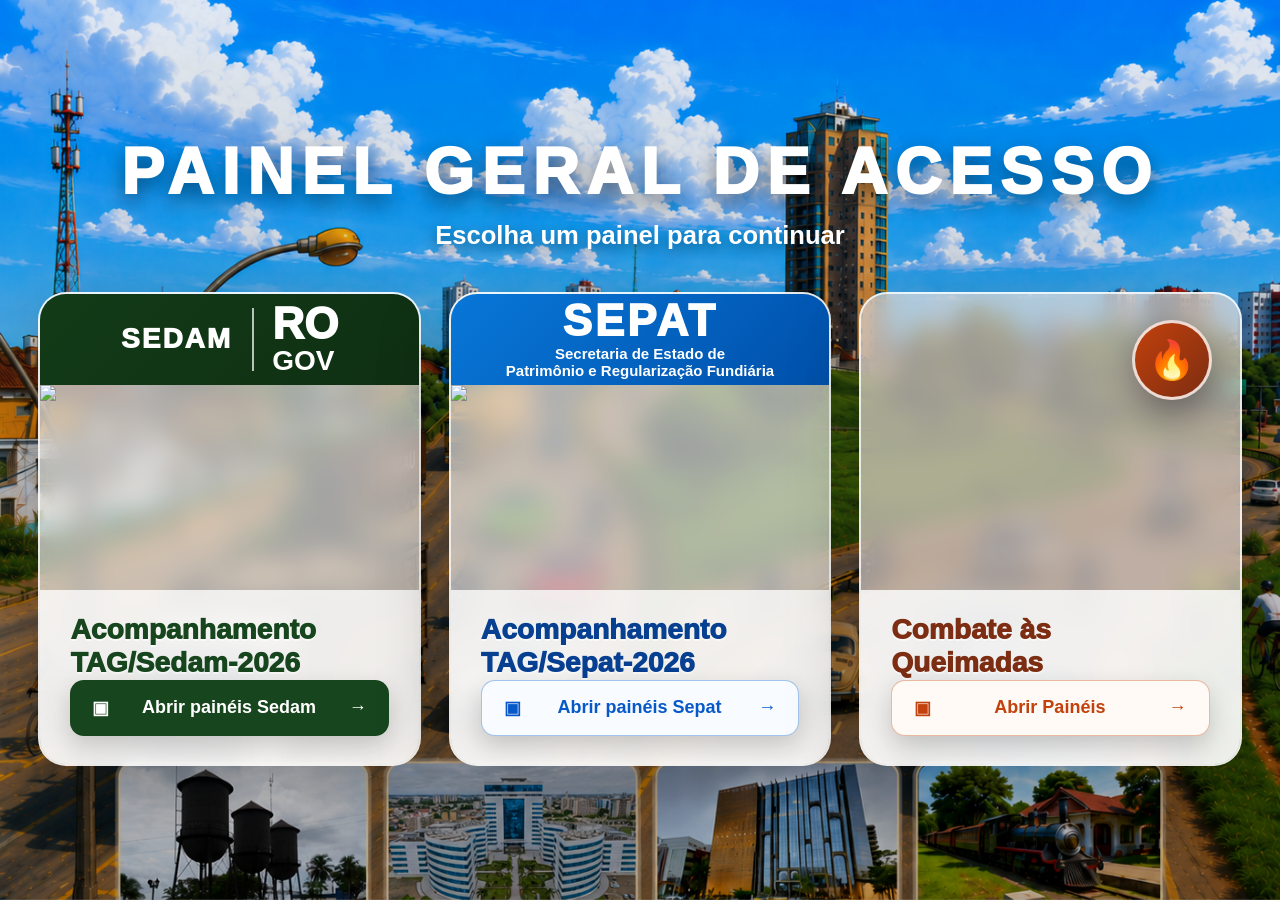
==== commit e2fda9f5: "Update index.html" ====
--- a/index.html
+++ b/index.html
@@ -51,7 +51,7 @@
 </div>
 <div class="painel-card-base">
 <div class="painel-card-titulo sepat-cor">Acompanhamento<br>TAG/Sepat-2026</div>
-<button class="painel-card-btn btn-sepat"><span>▣</span><strong>Abrir painel SEPAT</strong><b>→</b></button>
+<button class="painel-card-btn btn-sepat"><span>▣</span><strong>Abrir painéis Sepat</strong><b>→</b></button>
 </div>
 </div>
 <div class="painel-card painel-card-queimadas" onclick="abrirPainelQueimadas()">
@@ -61,7 +61,7 @@
 <div class="painel-card-img painel-img-queimadas"></div>
 <div class="painel-card-base">
 <div class="painel-card-titulo queimadas-cor">Combate às<br>Queimadas</div>
-<button class="painel-card-btn btn-queimadas"><span>▣</span><strong>Em desenvolvimento</strong><b>→</b></button>
+<button class="painel-card-btn btn-queimadas"><span>▣</span><strong>Abrir Painéis</strong><b>→</b></button>
 </div>
 </div>
 </div>
@@ -129,10 +129,6 @@
 <div>MÉDIA GERAL TAG</div>
 <strong id="total-geral">0%</strong>
 </div>
-
-<button class="btn-topo-sedam" onclick="window.location.href='https://projetosetags.github.io/tags/index.html'">
-Painel Geral
-</button>
 
 <button id="btnBackupSedam" style="flex-shrink:0" class="btn-topo-sedam hidden" onclick="backupSedam()">
 BACKUP Sedam
@@ -199,6 +195,9 @@
 </nav>
 
 <!-- 004 FILTROS -->
+
+<!-- 005 RESUMO -->
+<div id="view-resumo" class="tab-view">
 <div class="flex flex-wrap gap-2 mb-3 items-center justify-between">
 <div id="boxModoResumo" class="flex flex-wrap gap-2 items-center">
 <button onclick="modoResumo='item';renderResumo()" id="btnModoItem" class="text-xs bg-amber-500 hover:bg-amber-400 text-white px-4 py-2 rounded-2xl font-black shadow inline-flex items-center">
@@ -207,35 +206,19 @@
 <button onclick="modoResumo='subitem';renderResumo()" id="btnModoSubitem" class="text-xs bg-blue-500 hover:bg-blue-400 text-white px-4 py-2 rounded-2xl font-black shadow inline-flex items-center">
 SUBITEM
 </button>
+</div>
+<div class="flex justify-end items-center gap-2 ml-auto flex-wrap">
+<input id="dataInicio" type="date" onchange="aplicarFiltroData()" class="text-xs bg-white border border-slate-300 text-slate-800 px-3 py-2 rounded-2xl shadow-sm font-bold">
+<input id="dataFim" type="date" onchange="aplicarFiltroData()" class="text-xs bg-white border border-slate-300 text-slate-800 px-3 py-2 rounded-2xl shadow-sm font-bold">
 <button
 type="button"
 onclick="toggleOcultarConcluidos()"
 id="btn-ocultar"
-style="display:inline-flex"
-class="text-xs bg-slate-700 hover:bg-slate-800 text-white px-4 py-2 rounded-2xl font-black shadow items-center justify-center">
+class="text-xs bg-slate-700 hover:bg-slate-800 text-white px-4 py-2 rounded-2xl font-black shadow inline-flex items-center justify-center">
 OCULTAR 100%
 </button>
-
-</div>
-
-<div class="flex justify-end items-center gap-2 ml-auto flex-wrap">
-
-<input id="dataInicio" type="date" onchange="aplicarFiltroData()" class="text-xs bg-white border border-slate-300 text-slate-800 px-3 py-2 rounded-2xl shadow-sm font-bold">
-
-<input id="dataFim" type="date" onchange="aplicarFiltroData()" class="text-xs bg-white border border-slate-300 text-slate-800 px-3 py-2 rounded-2xl shadow-sm font-bold">
-
-<button
-onclick="toggleOcultarConcluidos()"
-class="text-xs bg-slate-700 hover:bg-slate-800 text-white px-4 py-2 rounded-2xl font-black shadow">
-OCULTAR 100%
-</button>
-
-</div>
-
-</div>
-
-<!-- 005 RESUMO -->
-<div id="view-resumo" class="tab-view">
+</div>
+</div>
 <div id="cards-container" class="grid grid-cols-2 sm:grid-cols-3 md:grid-cols-4 lg:grid-cols-6 xl:grid-cols-8 gap-3"></div>
 </div>
 
@@ -335,6 +318,21 @@
 
 <!-- 007 MONITORAMENTO -->
 <div id="view-mensal" class="tab-view hidden">
+
+<div class="flex justify-end items-center gap-2 mb-3 flex-wrap">
+
+<input id="dataInicioMensal" type="date" onchange="aplicarFiltroData()" class="text-xs bg-white border border-slate-300 text-slate-800 px-3 py-2 rounded-2xl shadow-sm font-bold">
+
+<input id="dataFimMensal" type="date" onchange="aplicarFiltroData()" class="text-xs bg-white border border-slate-300 text-slate-800 px-3 py-2 rounded-2xl shadow-sm font-bold">
+
+<button
+type="button"
+onclick="toggleOcultarConcluidos()"
+class="text-xs bg-slate-700 hover:bg-slate-800 text-white px-4 py-2 rounded-2xl font-black shadow inline-flex items-center justify-center">
+OCULTAR 100%
+</button>
+
+</div>
 <div class="bg-slate-900/40 rounded-xl border border-white/5 overflow-x-auto">
 <table class="w-full text-left border-collapse min-w-[1400px]">
 <thead>
@@ -380,11 +378,7 @@
 <div id="descSubitem"></div>
 
 </div>
-<div class="flex justify-end mb-3">
-<button onclick="toggleOcultarConcluidos()" class="text-xs bg-slate-700 hover:bg-slate-800 text-white px-4 py-2 rounded-2xl font-black shadow">
-OCULTAR 100%
-</button>
-</div>
+
 <div id="ranking" class="mt-6 text-xs"></div>
 
 </div>
